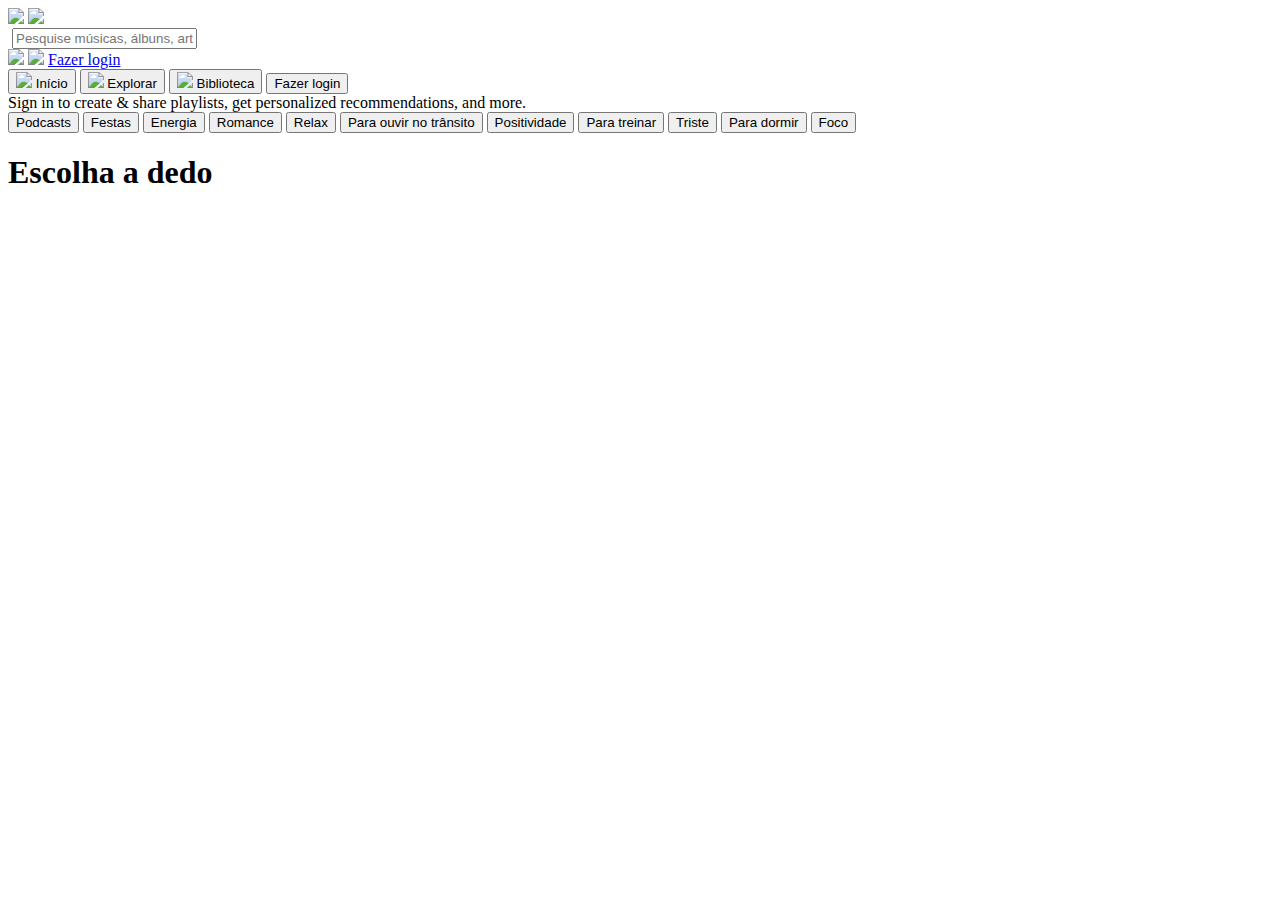
==== index.html @ 15b536e7 "Add files via upload" ====
<!DOCTYPE html>
<html lang="pt-br">
<head>
    <!--Permite palavras com acento-->
    <meta charset="UTF-8">
    <!--Titulo da minha página-->
    <title>YouTube Music</title>
    <!--Link com o arquivo css-->
    <link rel="stylesheet" href="style.css">
</head>
<body>
    <!--Layout do site-->
    <div class="layout">
        <!--Barra de navegação do site-->
        <div class="navbar">
            <a href="#"><img src="imagens/navbar.png" class="icbarra"></a>
            <a href="#"><img src="imagens/youtube_music.svg" class="iclogo"></a>
            <div class="buscar">
                <img src="imagens/pesquisar.png" alt="" class="icbuscar">
                <input type="text" class="brpesquisa" placeholder="Pesquise músicas, álbuns, artistas, podcasts">
            </div>
            <a href="#"><img src="imagens/conexao.png" class="ictela"></a>
            <a href="#"><img src="imagens/menu.png" class="icajuda"></a>
            <a href="#" class="iclogin">Fazer login</a>
        </div>
        <!--Conteúdo principal do site-->
        <main class="meio">
            <!--Menu lateral-->
            <div class="menu">
                <button class="btn01"><img src="imagens/casinha.png"> <span>Início</span></button>
                <button class="btn02"><img src="imagens/bussola.png"> <span>Explorar</span></button>
                <button class="btn03"><img src="imagens/biblioteca.png"> <span>Biblioteca</span></button>
                <span class="pe"></span>
                <button class="btn04"><span>Fazer login</span></button>
                <div class="msg"><span>Sign in to create & share playlists, get personalized recommendations, and more.</span></div>
            </div>
            <!--Menu central das músicas-->
            <section class="conteudo">
                <div class="opcoes01">
                    <button>Podcasts</button>
                    <button>Festas</button>
                    <button>Energia</button>
                    <button>Romance</button>
                    <button>Relax</button>
                    <button>Para ouvir no trânsito</button style = "black">
                    <button>Positividade</button>
                    <button>Para treinar</button>
                    <button>Triste</button>
                    <button>Para dormir</button>
                    <button>Foco</button>
                </div>
                <h1>Escolha a dedo</h1>
            </section>
        </main>
    </div>
</body>
</html>
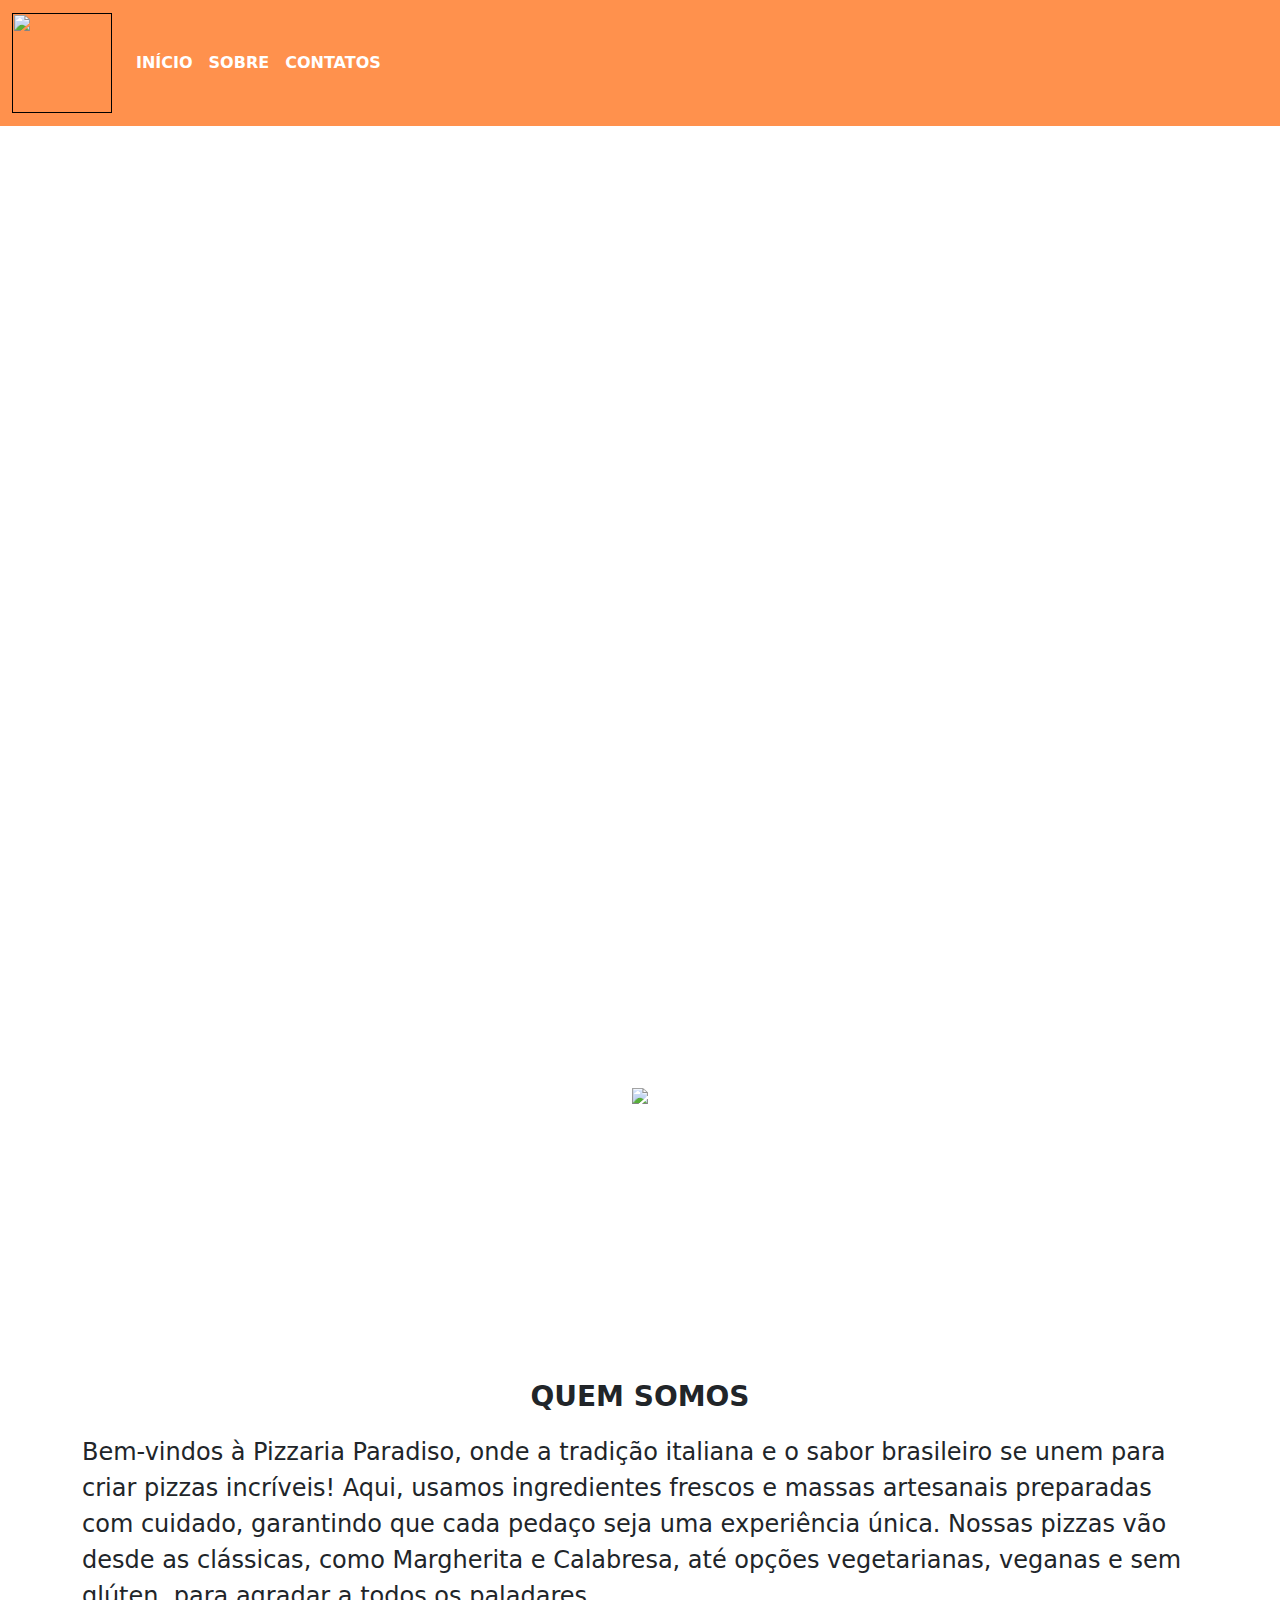
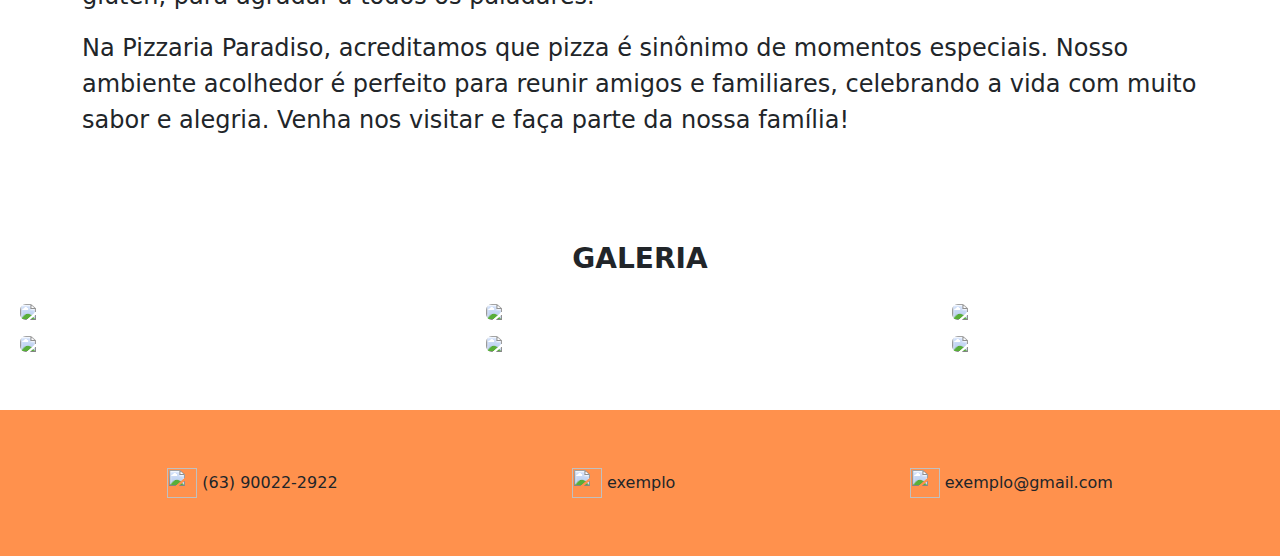
==== commit 5073e97c: "atualizado" ====
--- a/index.html
+++ b/index.html
@@ -1,57 +1,122 @@
 <!DOCTYPE html>
-<html lang="pt-br">
+<html lang="pt-BR">
 <head>
-    <!--Permite palavras com acento-->
     <meta charset="UTF-8">
-    <!--Titulo da minha página-->
-    <title>YouTube Music</title>
-    <!--Link com o arquivo css-->
+    <meta name="viewport" content="width=device-width, initial-scale=1.0">
+    <link rel="stylesheet" href="	https://cdn.jsdelivr.net/npm/bootstrap@5.3.3/dist/css/bootstrap.min.css">
     <link rel="stylesheet" href="style.css">
+    <title>Modelo de Site</title>
 </head>
 <body>
-    <!--Layout do site-->
-    <div class="layout">
-        <!--Barra de navegação do site-->
-        <div class="navbar">
-            <a href="#"><img src="imagens/navbar.png" class="icbarra"></a>
-            <a href="#"><img src="imagens/youtube_music.svg" class="iclogo"></a>
-            <div class="buscar">
-                <img src="imagens/pesquisar.png" alt="" class="icbuscar">
-                <input type="text" class="brpesquisa" placeholder="Pesquise músicas, álbuns, artistas, podcasts">
+    <header>
+        <section>
+            <nav class="navbar navbar-expand-lg navbar-light" id="navbar">
+                <div class="container-fluid">
+                    <a href="" class="navbar-brand" id="navbrand">
+                        <img src="../pizzaria/imagens/logo.png" width="100" height="100" background-size="cover">
+                    </a>   
+                    <button class="navbar-toggler" type="button" data-bs-toggle="collapse" data-bs-target="#navbarNav" aria-controls="navbarNav" aria-expanded="false" aria-label="Toggle navigation">
+                        <span class="navbar-toggler-icon"></span>
+                    </button>       
+                    <div class="collapse navbar-collapse" id="navbarNav">
+                        <ul class="navbar-nav">
+                            <li class="nav-item fw-bolder fs-6">
+                                <a href="#" class="nav-link active" aria-current="page">INÍCIO</a>
+                            </li>
+                            <li class="nav-item fw-bolder fs-6">
+                                <a href="#" class="nav-link" >SOBRE</a>
+                            </li>
+                            <li class="nav-item fw-bolder fs-6">
+                                <a href="#" class="nav-link" >CONTATOS</a>
+                            </li>
+                        </ul>
+                    </div>
+                </div>
+            </nav>
+        </section>
+    </header>
+    <main>
+        <section>
+            <div class="container-fluid" id="banner">
             </div>
-            <a href="#"><img src="imagens/conexao.png" class="ictela"></a>
-            <a href="#"><img src="imagens/menu.png" class="icajuda"></a>
-            <a href="#" class="iclogin">Fazer login</a>
-        </div>
-        <!--Conteúdo principal do site-->
-        <main class="meio">
-            <!--Menu lateral-->
-            <div class="menu">
-                <button class="btn01"><img src="imagens/casinha.png"> <span>Início</span></button>
-                <button class="btn02"><img src="imagens/bussola.png"> <span>Explorar</span></button>
-                <button class="btn03"><img src="imagens/biblioteca.png"> <span>Biblioteca</span></button>
-                <span class="pe"></span>
-                <button class="btn04"><span>Fazer login</span></button>
-                <div class="msg"><span>Sign in to create & share playlists, get personalized recommendations, and more.</span></div>
+            <div class="container-fluid">
+                <div class="position-relative">
+                     <img src="../pizzaria/imagens/pimetao.png" id="pimentao" class="img-fluid position-absolute top-0 start-50 translate-middle">
+                </div>
             </div>
-            <!--Menu central das músicas-->
-            <section class="conteudo">
-                <div class="opcoes01">
-                    <button>Podcasts</button>
-                    <button>Festas</button>
-                    <button>Energia</button>
-                    <button>Romance</button>
-                    <button>Relax</button>
-                    <button>Para ouvir no trânsito</button style = "black">
-                    <button>Positividade</button>
-                    <button>Para treinar</button>
-                    <button>Triste</button>
-                    <button>Para dormir</button>
-                    <button>Foco</button>
+            
+            <div class="container quemSomo">
+                <p class="fw-bolder fs-3 text-center msgQuem">QUEM SOMOS</p>
+                <div class="col">
+                    <p class="text-start fs-4 fw-italic text-justify">
+                        Bem-vindos à Pizzaria Paradiso, onde a tradição italiana e o sabor brasileiro se unem para criar 
+                        pizzas incríveis! Aqui, usamos ingredientes frescos e massas artesanais preparadas com cuidado, 
+                        garantindo que cada pedaço seja uma experiência única. Nossas pizzas vão desde as clássicas, 
+                        como Margherita e Calabresa, até opções vegetarianas, veganas e sem glúten, para agradar a todos 
+                        os paladares.
+                    </p>
+                    <p class="text-start fs-4 fw-italic text-justify">
+                        Na Pizzaria Paradiso, acreditamos que pizza é sinônimo de momentos especiais. 
+                        Nosso ambiente acolhedor é perfeito para reunir amigos e familiares, celebrando a 
+                        vida com muito sabor e alegria. Venha nos visitar e faça parte da nossa família! 
+                    </p>
                 </div>
-                <h1>Escolha a dedo</h1>
-            </section>
-        </main>
-    </div>
+            </div>
+            <div class="container-fluid galeria">
+                <p class="fw-bolder fs-3 text-center">GALERIA</p>
+                <div class="d-flex">
+                    <div class=" d-flex justify-content-evenly align-self-stretch contImg p-2 flex-fill">
+                        <img src="../pizzaria/imagens/pizza1.jpg" class="img-fluid rounded float-start imgGlr">
+                    </div>
+                    <div class=" d-flex justify-content-evenly align-self-stretch contImg p-2 flex-fill">
+                        <img src="../pizzaria/imagens/pizza2.jpg" class="img-fluid rounded float-start imgGlr">
+                    </div>
+                    <div class=" d-flex justify-content-evenly align-self-stretch contImg p-2 flex-fill">
+                        <img src="../pizzaria/imagens/pizza3.jpg" class="img-fluid rounded float-start imgGlr">
+                    </div>
+                </div>
+                <div class="d-flex">
+                    <div class=" d-flex justify-content-evenly align-self-stretch contImg p-2 flex-fill">
+                        <img src="../pizzaria/imagens/pizza4.jpg" class="img-fluid rounded float-start imgGlr">
+                    </div>
+                    <div class=" d-flex justify-content-evenly align-self-stretch contImg p-2 flex-fill">
+                        <img src="../pizzaria/imagens/pizza5.jpg" class="img-fluid rounded float-start imgGlr">
+                    </div>
+                    <div class=" d-flex justify-content-evenly align-self-stretch contImg p-2 flex-fill">
+                        <img src="../pizzaria/imagens/pizza6.jpg" class="img-fluid rounded float-start imgGlr">
+                    </div>
+                </div>
+            </div>  
+            <div class="container-fluid rodape">
+                <div class="d-flex">
+                    <div class="p-2 flex-fill d-flex align-items-start justify-content-evenly">
+                        <a href="#" class="phone">
+                            <img src="../pizzaria/imagens/telefone.png" width="30" height="30">
+                            <span>(63) 90022-2922</span>
+                        </a>
+                    </div>
+                    <div class="p-2 flex-fill d-flex align-items-center justify-content-evenly">
+                        <a href="#" class="location">
+                            <img src="../pizzaria/imagens/localizacao.png" width="30" height="30">
+                            <span>exemplo</span>
+                        </a>
+                    </div>
+                    <div class="p-2 flex-fill d-flex align-items-center justify-content-evenly">
+                        <a href="#" class="email">
+                            <img src="../pizzaria/imagens/mensagem.png" width="30" height="30">
+                            <span>exemplo@gmail.com</span>
+                        </a>
+                    </div>
+                </div>
+                
+            </div>
+
+        </section>
+    </main> 
+
+
+    <script src="https://cdn.jsdelivr.net/npm/bootstrap@5.3.3/dist/js/bootstrap.bundle.min.js"></script>
+    <script type="module" src="https://unpkg.com/ionicons@7.1.0/dist/ionicons/ionicons.esm.js"></script>
+    <script nomodule src="https://unpkg.com/ionicons@7.1.0/dist/ionicons/ionicons.js"></script>
 </body>
-</html>
+</html>--- a/style.css
+++ b/style.css
@@ -0,0 +1,87 @@
+header section #navbar{
+    background-color: #ff914d;
+    
+}
+header section #navbar #navbarbrand{
+    color: #fff;
+}
+header section #navbar.navbar-nav li{
+    padding: 0 10px;
+}
+header section #navbar .navbar-nav li a{
+    color: #fff;
+}
+header section #navbar .navbar-nav li a:hover{
+    color: #f2f2f2;
+}
+main section #pimentao{ 
+    margin-top: 70px;
+}
+main section .quemSomo{
+    margin-top: 350px;
+}
+main section .quemSomo .msgQuem{
+    margin-top: 150px;
+}
+main section .galeria{
+    margin-top: 100px;
+}
+main section .galeria .d-flex .contImg .imgGlr{
+    width: 450px;
+    object-fit: cover;
+    border-radius: 50px;
+}
+main section .rodape{
+    padding: 50px;
+    margin-top: 50px;
+    background-color: #ff914d;
+}
+main section .rodape .phone{
+    background-image: url(https://lavecchia-co-uk.stackstaging.com/wp-content/uploads/2023/12/button-white.png);
+    background-size: cover;
+
+    text-decoration: none;
+    color: #212529;
+}
+main section .rodape .location{
+    background-image: url(https://lavecchia-co-uk.stackstaging.com/wp-content/uploads/2023/12/button-white.png);
+    background-size: cover;
+
+    text-decoration: none;
+    color: #212529;
+}
+main section .rodape .email{
+    background-image: url(https://lavecchia-co-uk.stackstaging.com/wp-content/uploads/2023/12/button-white.png);
+    background-size: cover;
+
+    text-decoration: none;
+    color: #212529;
+}
+
+@media (min-width: 300px) and (max-width: 900px) {
+    main section #pimentao{ 
+       margin-top: 0px;
+       
+    }
+}
+
+@media (min-width: 300px) and (max-width: 900px){
+    #banner
+    {
+        background-image: url('../pizzaria/imagens/banner-pizza2.png');
+        background-size: cover;
+        height: 100vh;
+    }
+
+}
+@media (min-width: 910px) and (max-width: 1600px){
+    #banner
+    {
+        background-image: url('../pizzaria/imagens/banner-pizzaria.png');
+        background-size: cover;
+        height: 100vh;
+    }
+
+}
+
+
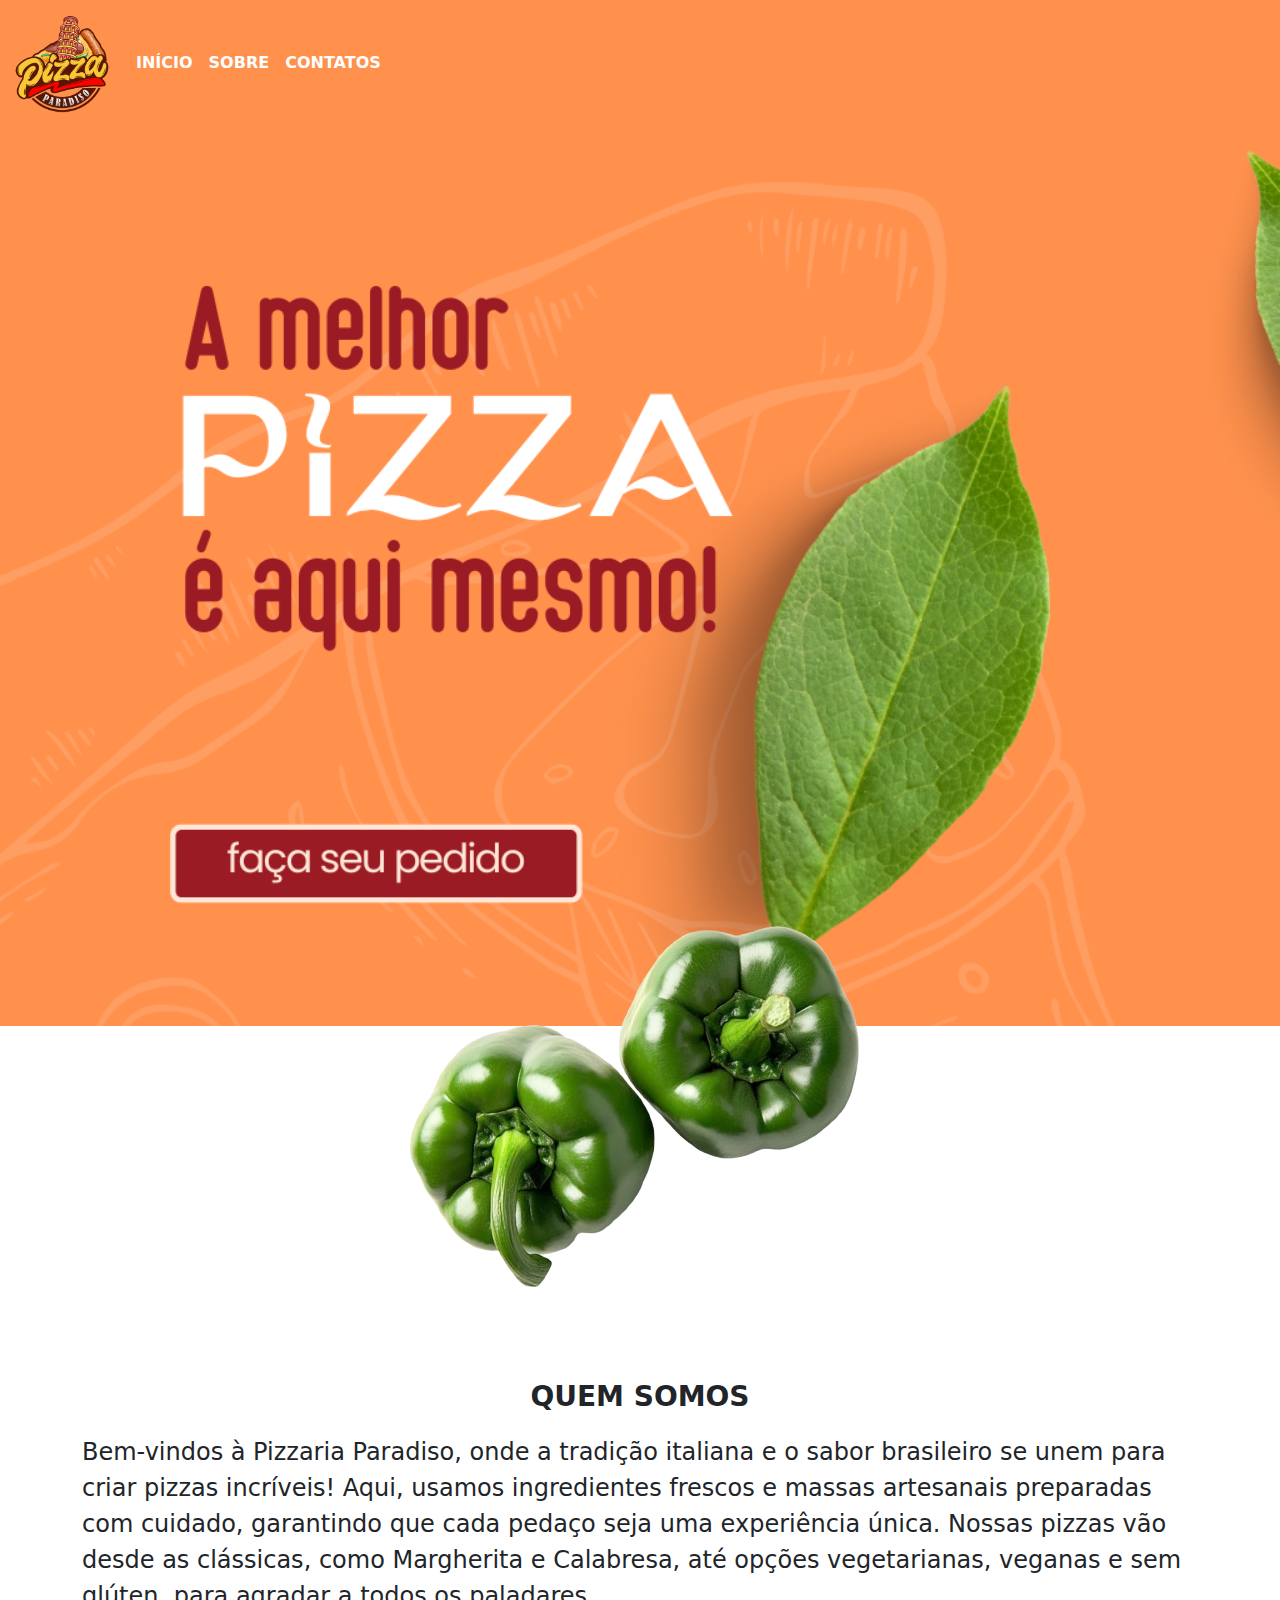
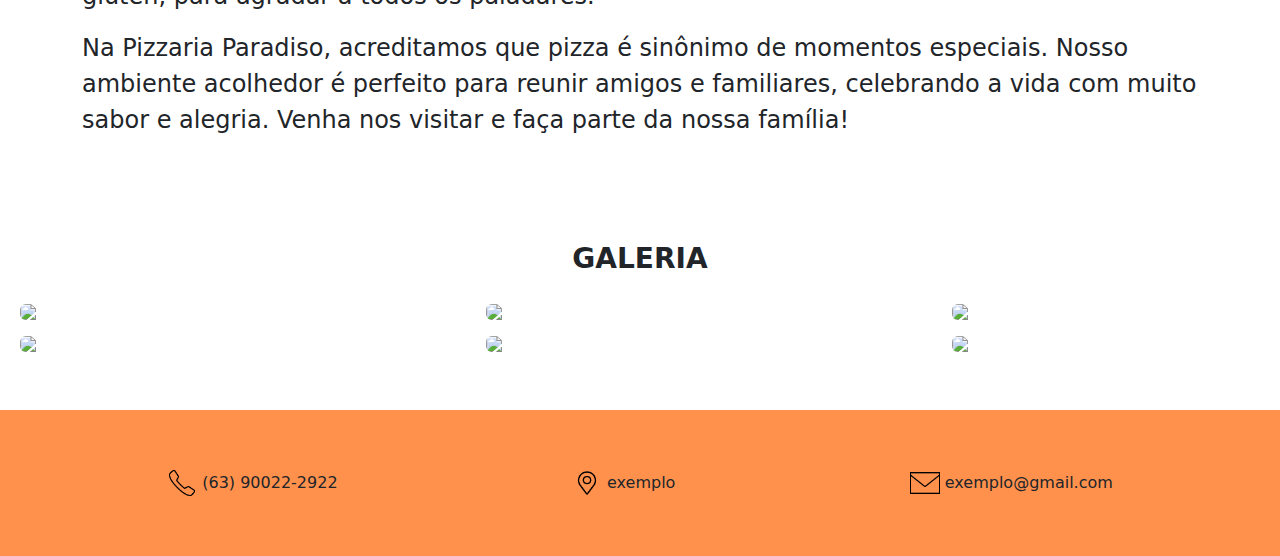
==== commit 0b49bcb3: "pasta atualizada" ====
--- a/index.html
+++ b/index.html
@@ -13,7 +13,7 @@
             <nav class="navbar navbar-expand-lg navbar-light" id="navbar">
                 <div class="container-fluid">
                     <a href="" class="navbar-brand" id="navbrand">
-                        <img src="../pizzaria/imagens/logo.png" width="100" height="100" background-size="cover">
+                        <img src="imagens/logo.png" width="100" height="100" background-size="cover">
                     </a>   
                     <button class="navbar-toggler" type="button" data-bs-toggle="collapse" data-bs-target="#navbarNav" aria-controls="navbarNav" aria-expanded="false" aria-label="Toggle navigation">
                         <span class="navbar-toggler-icon"></span>
@@ -41,7 +41,7 @@
             </div>
             <div class="container-fluid">
                 <div class="position-relative">
-                     <img src="../pizzaria/imagens/pimetao.png" id="pimentao" class="img-fluid position-absolute top-0 start-50 translate-middle">
+                     <img src="imagens/pimetao.png" id="pimentao" class="img-fluid position-absolute top-0 start-50 translate-middle">
                 </div>
             </div>
             
@@ -66,24 +66,24 @@
                 <p class="fw-bolder fs-3 text-center">GALERIA</p>
                 <div class="d-flex">
                     <div class=" d-flex justify-content-evenly align-self-stretch contImg p-2 flex-fill">
-                        <img src="../pizzaria/imagens/pizza1.jpg" class="img-fluid rounded float-start imgGlr">
+                        <img src="imagens/pizza1.jpg" class="img-fluid rounded float-start imgGlr">
                     </div>
                     <div class=" d-flex justify-content-evenly align-self-stretch contImg p-2 flex-fill">
-                        <img src="../pizzaria/imagens/pizza2.jpg" class="img-fluid rounded float-start imgGlr">
+                        <img src="imagens/pizza2.jpg" class="img-fluid rounded float-start imgGlr">
                     </div>
                     <div class=" d-flex justify-content-evenly align-self-stretch contImg p-2 flex-fill">
-                        <img src="../pizzaria/imagens/pizza3.jpg" class="img-fluid rounded float-start imgGlr">
+                        <img src="imagens/pizza3.jpg" class="img-fluid rounded float-start imgGlr">
                     </div>
                 </div>
                 <div class="d-flex">
                     <div class=" d-flex justify-content-evenly align-self-stretch contImg p-2 flex-fill">
-                        <img src="../pizzaria/imagens/pizza4.jpg" class="img-fluid rounded float-start imgGlr">
+                        <img src="imagens/pizza4.jpg" class="img-fluid rounded float-start imgGlr">
                     </div>
                     <div class=" d-flex justify-content-evenly align-self-stretch contImg p-2 flex-fill">
-                        <img src="../pizzaria/imagens/pizza5.jpg" class="img-fluid rounded float-start imgGlr">
+                        <img src="imagens/pizza5.jpg" class="img-fluid rounded float-start imgGlr">
                     </div>
                     <div class=" d-flex justify-content-evenly align-self-stretch contImg p-2 flex-fill">
-                        <img src="../pizzaria/imagens/pizza6.jpg" class="img-fluid rounded float-start imgGlr">
+                        <img src="imagens/pizza6.jpg" class="img-fluid rounded float-start imgGlr">
                     </div>
                 </div>
             </div>  
@@ -91,19 +91,19 @@
                 <div class="d-flex">
                     <div class="p-2 flex-fill d-flex align-items-start justify-content-evenly">
                         <a href="#" class="phone">
-                            <img src="../pizzaria/imagens/telefone.png" width="30" height="30">
+                            <img src="imagens/telefone.png" width="30" height="30">
                             <span>(63) 90022-2922</span>
                         </a>
                     </div>
                     <div class="p-2 flex-fill d-flex align-items-center justify-content-evenly">
                         <a href="#" class="location">
-                            <img src="../pizzaria/imagens/localizacao.png" width="30" height="30">
+                            <img src="imagens/localizacao.png" width="30" height="30">
                             <span>exemplo</span>
                         </a>
                     </div>
                     <div class="p-2 flex-fill d-flex align-items-center justify-content-evenly">
                         <a href="#" class="email">
-                            <img src="../pizzaria/imagens/mensagem.png" width="30" height="30">
+                            <img src="imagens/mensagem.png" width="30" height="30">
                             <span>exemplo@gmail.com</span>
                         </a>
                     </div>
--- a/style.css
+++ b/style.css
@@ -68,7 +68,7 @@
 @media (min-width: 300px) and (max-width: 900px){
     #banner
     {
-        background-image: url('../pizzaria/imagens/banner-pizza2.png');
+        background-image: url('imagens/banner-pizza2.png');
         background-size: cover;
         height: 100vh;
     }
@@ -77,7 +77,7 @@
 @media (min-width: 910px) and (max-width: 1600px){
     #banner
     {
-        background-image: url('../pizzaria/imagens/banner-pizzaria.png');
+        background-image: url('imagens/banner-pizzaria.png');
         background-size: cover;
         height: 100vh;
     }
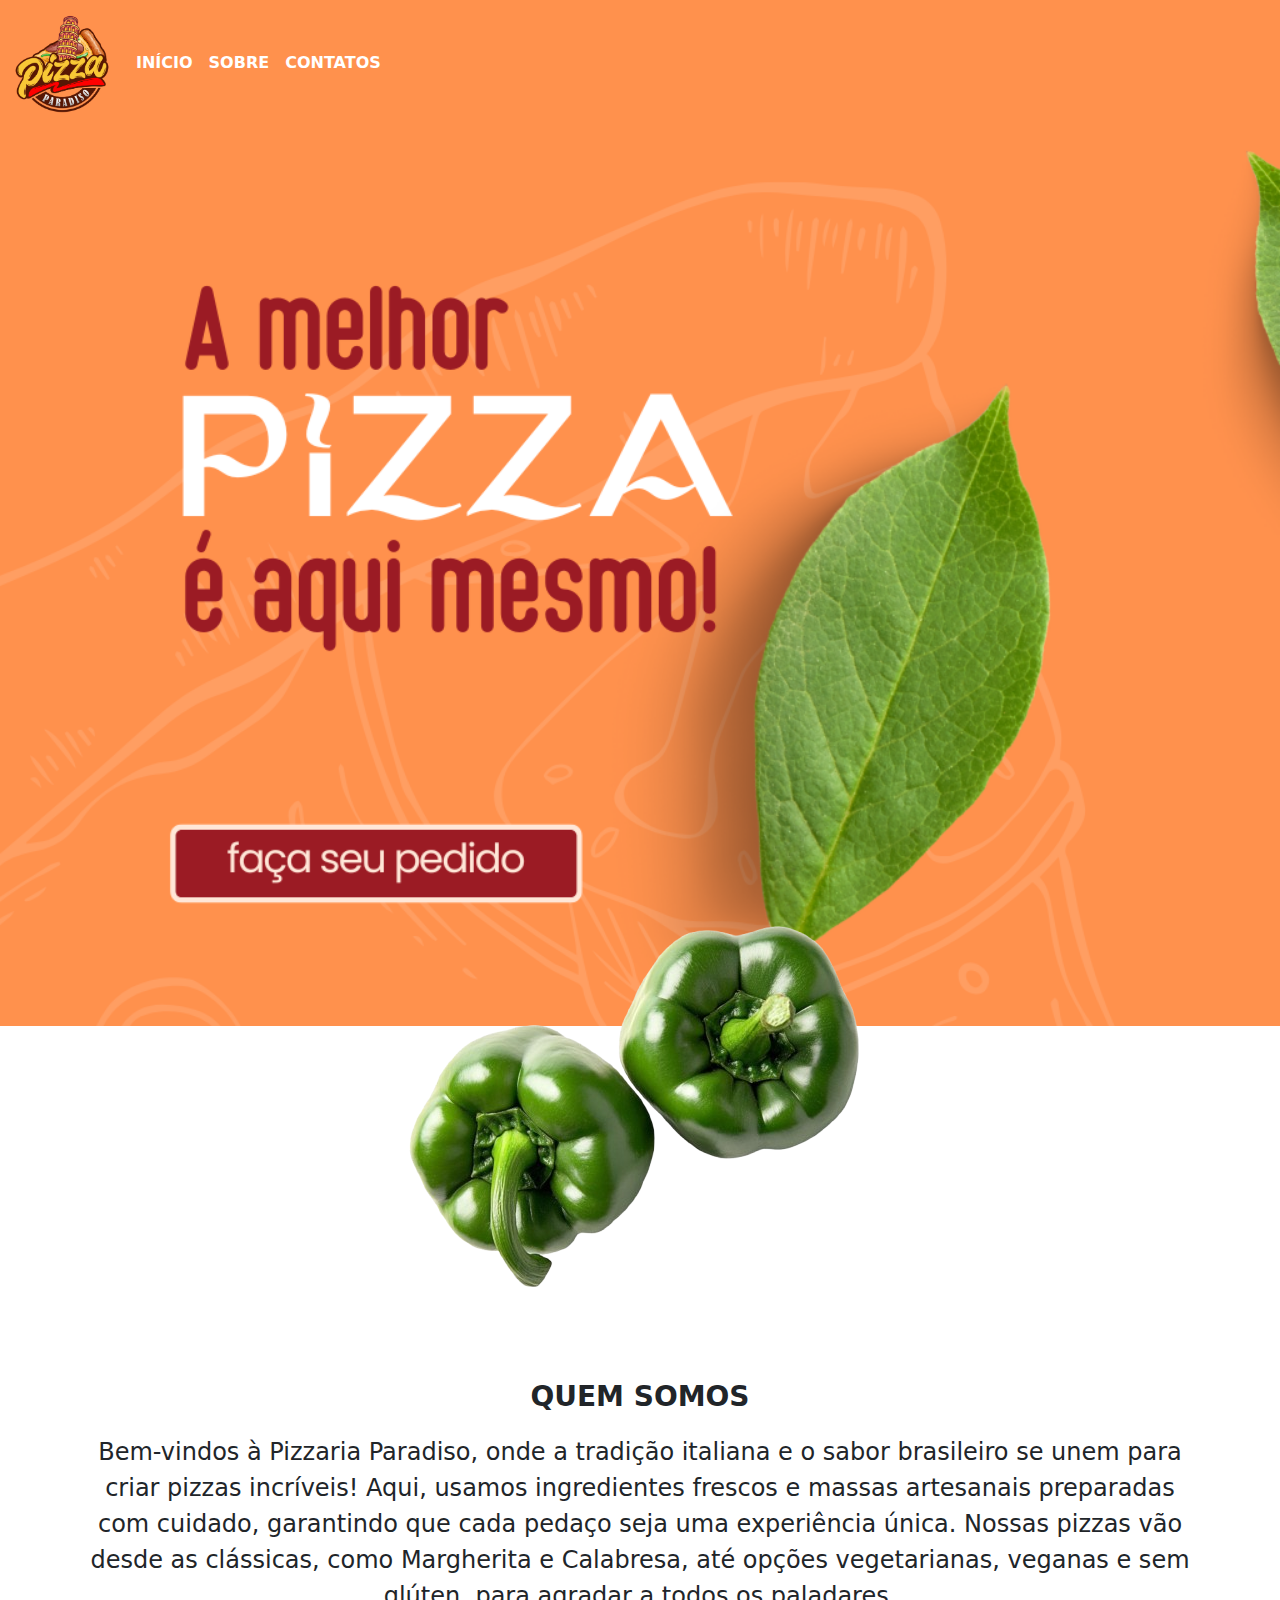
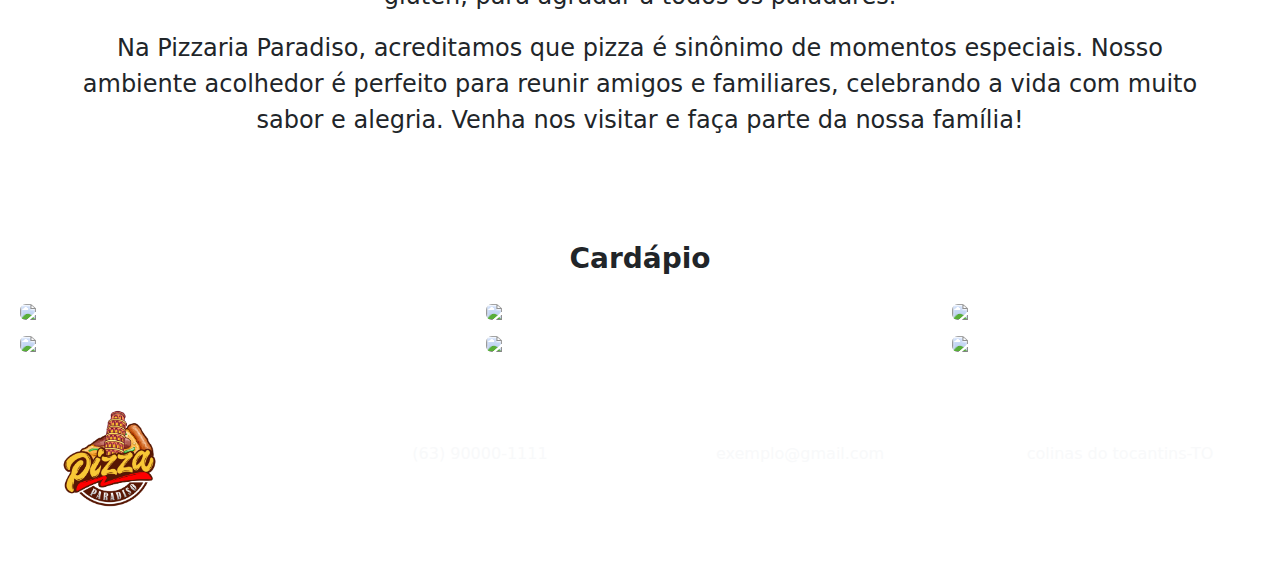
==== commit 43ab65c2: "finalizado" ====
--- a/index.html
+++ b/index.html
@@ -21,13 +21,13 @@
                     <div class="collapse navbar-collapse" id="navbarNav">
                         <ul class="navbar-nav">
                             <li class="nav-item fw-bolder fs-6">
-                                <a href="#" class="nav-link active" aria-current="page">INÍCIO</a>
+                                <a href="#navbar" class="nav-link active" aria-current="page">INÍCIO</a>
                             </li>
                             <li class="nav-item fw-bolder fs-6">
-                                <a href="#" class="nav-link" >SOBRE</a>
+                                <a href="#msgQuem" class="nav-link" >SOBRE</a>
                             </li>
                             <li class="nav-item fw-bolder fs-6">
-                                <a href="#" class="nav-link" >CONTATOS</a>
+                                <a href="contatos.html" class="nav-link" >CONTATOS</a>
                             </li>
                         </ul>
                     </div>
@@ -46,16 +46,18 @@
             </div>
             
             <div class="container quemSomo">
-                <p class="fw-bolder fs-3 text-center msgQuem">QUEM SOMOS</p>
-                <div class="col">
-                    <p class="text-start fs-4 fw-italic text-justify">
+                <p class="fw-bolder fs-3 text-center msgQuem"  id="msgQuem">QUEM SOMOS</p>
+                <div class="text-center">
+                    <p class="text-start fs-4 fw-italic text-center text-justify paragrafos">
                         Bem-vindos à Pizzaria Paradiso, onde a tradição italiana e o sabor brasileiro se unem para criar 
                         pizzas incríveis! Aqui, usamos ingredientes frescos e massas artesanais preparadas com cuidado, 
                         garantindo que cada pedaço seja uma experiência única. Nossas pizzas vão desde as clássicas, 
                         como Margherita e Calabresa, até opções vegetarianas, veganas e sem glúten, para agradar a todos 
                         os paladares.
                     </p>
-                    <p class="text-start fs-4 fw-italic text-justify">
+                </div>
+                <div class="text-center">
+                    <p class="text-start text-center fs-4 fw-italic text-justify paragrafos">
                         Na Pizzaria Paradiso, acreditamos que pizza é sinônimo de momentos especiais. 
                         Nosso ambiente acolhedor é perfeito para reunir amigos e familiares, celebrando a 
                         vida com muito sabor e alegria. Venha nos visitar e faça parte da nossa família! 
@@ -63,7 +65,7 @@
                 </div>
             </div>
             <div class="container-fluid galeria">
-                <p class="fw-bolder fs-3 text-center">GALERIA</p>
+                <p class="fw-bolder fs-3 text-center">Cardápio</p>
                 <div class="d-flex">
                     <div class=" d-flex justify-content-evenly align-self-stretch contImg p-2 flex-fill">
                         <img src="imagens/pizza1.jpg" class="img-fluid rounded float-start imgGlr">
@@ -87,36 +89,38 @@
                     </div>
                 </div>
             </div>  
-            <div class="container-fluid rodape">
-                <div class="d-flex">
-                    <div class="p-2 flex-fill d-flex align-items-start justify-content-evenly">
-                        <a href="#" class="phone">
-                            <img src="imagens/telefone.png" width="30" height="30">
-                            <span>(63) 90022-2922</span>
-                        </a>
-                    </div>
-                    <div class="p-2 flex-fill d-flex align-items-center justify-content-evenly">
-                        <a href="#" class="location">
-                            <img src="imagens/localizacao.png" width="30" height="30">
-                            <span>exemplo</span>
-                        </a>
-                    </div>
-                    <div class="p-2 flex-fill d-flex align-items-center justify-content-evenly">
-                        <a href="#" class="email">
-                            <img src="imagens/mensagem.png" width="30" height="30">
-                            <span>exemplo@gmail.com</span>
-                        </a>
-                    </div>
-                </div>
-                
-            </div>
-
         </section>
     </main> 
+    <div class="container-fluid contRoda">
+        <footer class="rodape row row-cols-1 row-cols-sm-4 row-col-md-5 py-5">
+            <div class="col mb-3">
+                <a href="/" class="col-md-4 d-flex align-items-center justify-content-center mb-3 mx-5 mb-md-0 me-md-auto link-body-emphasis text-decoration-none">
+                    <img src="imagens/logo.png" class="img-fluid logoRod" width="200">
+                </a>
+            </div>
+           
+            <div class="col mb-3 text-center text-light">
+                <img src="imagens/telefone.png" class="img-fluid bi me-2 aling-items-center" width="34">
+                <ul class="nav flex-column">
+                    <li class="nav-item mb-2">(63) 90000-1111</li>
+                </ul>
+            </div>
+            <div class="col mb-3 text-center text-light msg">
+                <img src="imagens/mensagem.png" class="img-fluid bi me-2 aling-items-center" width="34">
+                <ul class="nav flex-column">
+                    <li class="nav-item mb-2">exemplo@gmail.com</li>
+                </ul>
+            </div>
+            <div class="col mb-3 text-center text-light msg">
+                <img src="imagens/localizacao.png" class="img-fluid bi me-2 aling-items-center" width="34">
+                <ul class="nav flex-column">
+                    <li class="nav-item mb-2">colinas do tocantins-TO</li>
+                </ul>
+            </div>
+        </footer>
+    </div>
 
 
     <script src="https://cdn.jsdelivr.net/npm/bootstrap@5.3.3/dist/js/bootstrap.bundle.min.js"></script>
-    <script type="module" src="https://unpkg.com/ionicons@7.1.0/dist/ionicons/ionicons.esm.js"></script>
-    <script nomodule src="https://unpkg.com/ionicons@7.1.0/dist/ionicons/ionicons.js"></script>
 </body>
 </html>